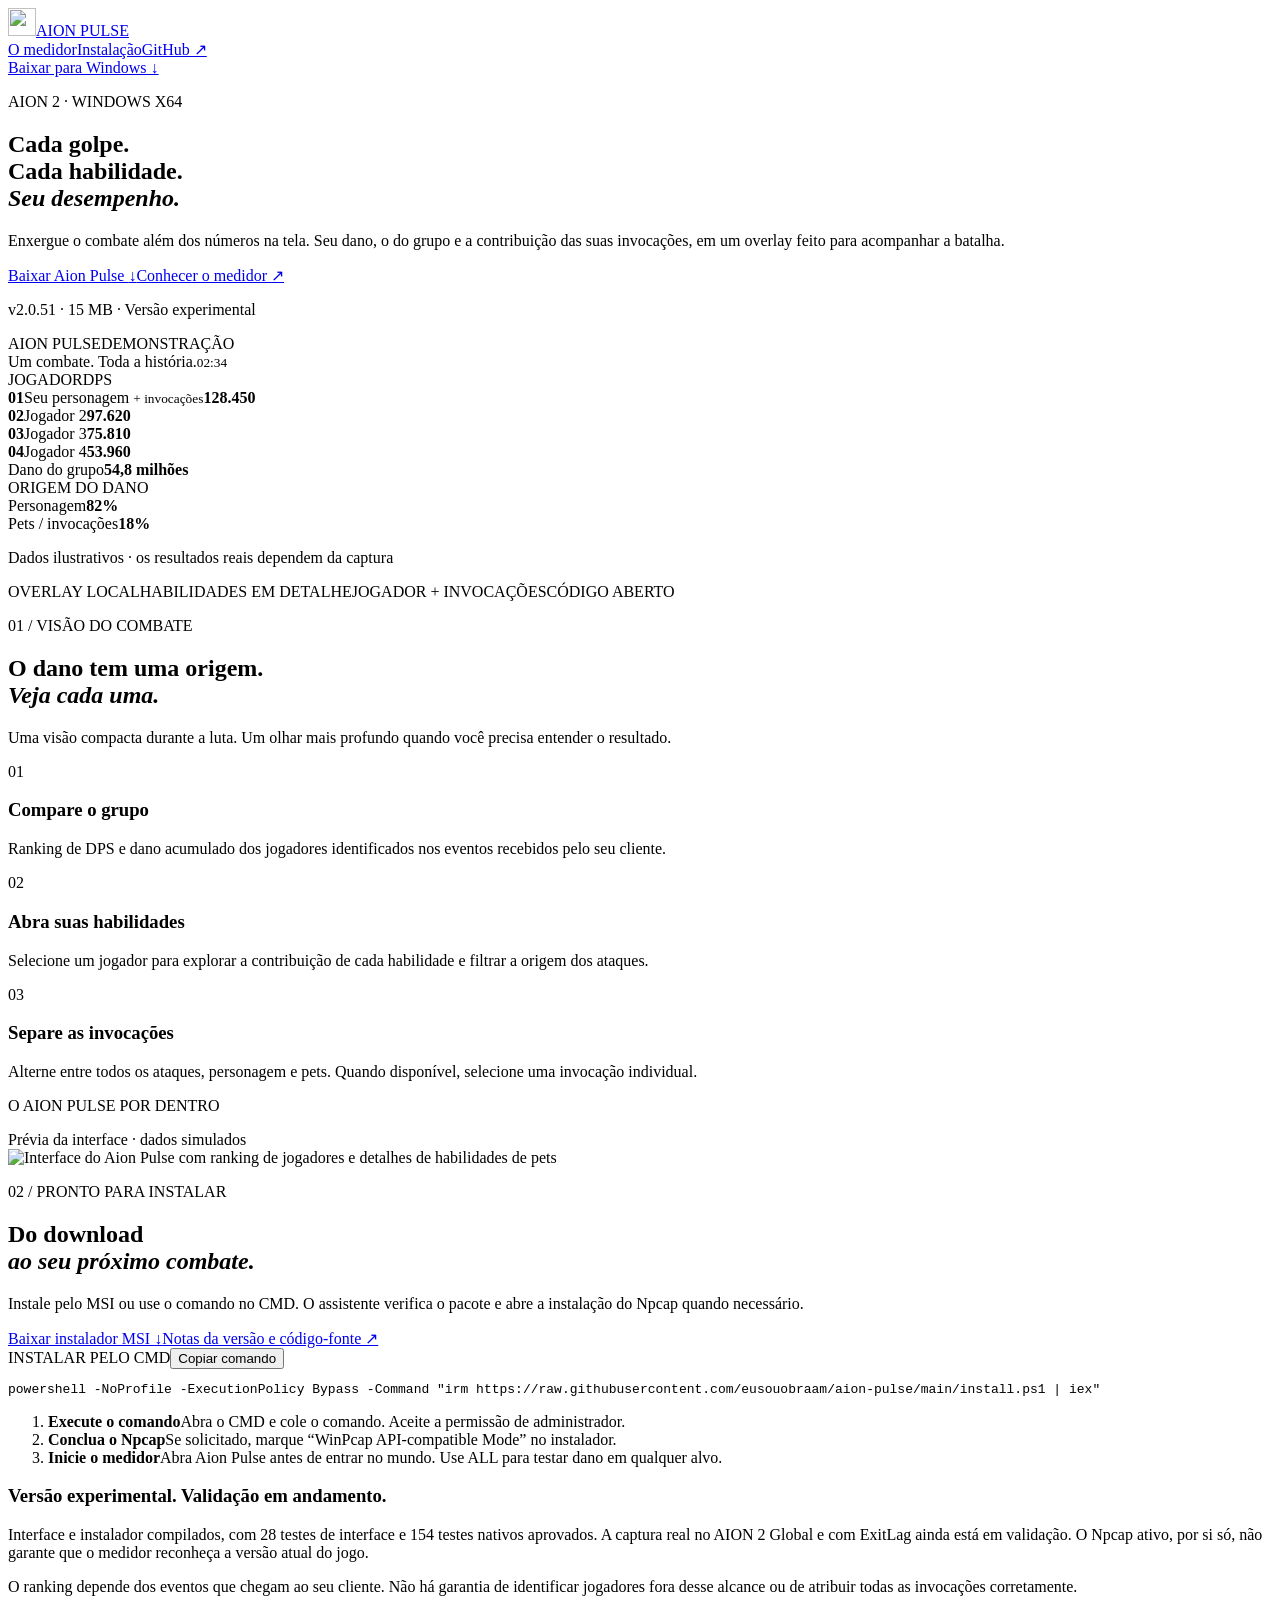
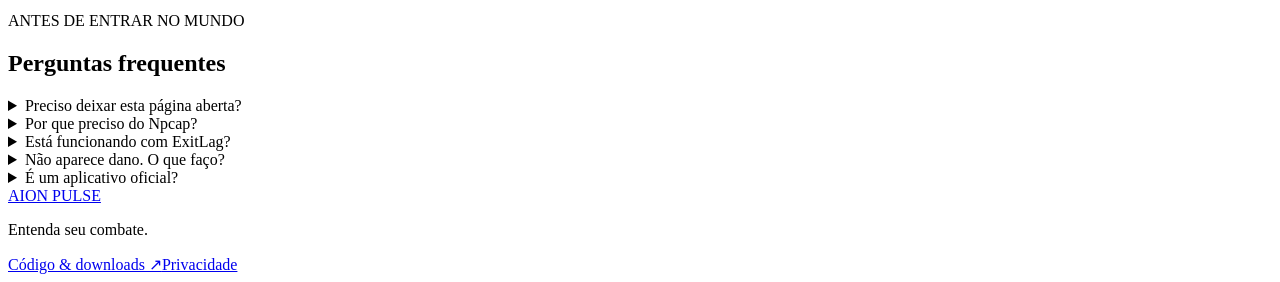
==== web/index.html @ 437a726d "Publish Aion Pulse landing page and verified Windows installer workflow" ====
<!doctype html>
<html lang="pt-BR">
<head><meta charset="utf-8"><meta name="viewport" content="width=device-width,initial-scale=1"><title>Aion Pulse — cada golpe conta</title><meta name="description" content="Medidor de dano para AION 2. Explore DPS, habilidades e invocações em um overlay para Windows. Baixe a versão experimental do Aion Pulse."><meta name="theme-color" content="#0b111b"><link rel="stylesheet" href="/style.css"><link rel="icon" href="/pulse-mark.svg"><script defer src="/app.js"></script><script>window.va=window.va||function(){(window.vaq=window.vaq||[]).push(arguments)};</script><script defer src="/_vercel/insights/script.js"></script></head>
<body>
<header class="nav"><a class="brand" href="#"><img src="/pulse-mark.svg" width="28" height="28" alt="">AION <span>PULSE</span></a><nav aria-label="Principal"><a href="#visao">O medidor</a><a href="#instalar">Instalação</a><a href="https://github.com/eusouobraam/aion-pulse" target="_blank" rel="noopener">GitHub ↗</a></nav><a class="nav-download" href="#instalar">Baixar para Windows ↓</a></header>
<main>
<section class="hero"><div class="hero-glow" aria-hidden="true"></div><div class="hero-copy"><p class="eyebrow"><span></span> AION 2 · WINDOWS X64</p><h1>Cada golpe.<br>Cada habilidade.<br><em>Seu desempenho.</em></h1><p class="intro">Enxergue o combate além dos números na tela. Seu dano, o do grupo e a contribuição das suas invocações, em um overlay feito para acompanhar a batalha.</p><div class="actions"><a class="button primary" href="https://github.com/eusouobraam/aion-pulse/releases/download/v2.0.51/Aion-Pulse-2.0.51-x64.msi" data-track="download_msi">Baixar Aion Pulse <span>↓</span></a><a class="button secondary" href="#visao">Conhecer o medidor <span>↗</span></a></div><p class="release">v2.0.51 <span>·</span> 15 MB <span>·</span> Versão experimental</p></div>
<div class="hero-visual"><div class="orbit" aria-hidden="true"></div><div class="meter"><div class="meter-head"><span class="tiny">AION PULSE</span><span class="live">DEMONSTRAÇÃO</span></div><div class="encounter"><span>Um combate. Toda a história.</span><small>02:34</small></div><div class="meter-labels"><span>JOGADOR</span><span>DPS</span></div><div class="player first"><i style="--fill:100%"></i><b>01</b><span>Seu personagem <small>+ invocações</small></span><strong>128.450</strong></div><div class="player"><i style="--fill:76%"></i><b>02</b><span>Jogador 2</span><strong>97.620</strong></div><div class="player"><i style="--fill:59%"></i><b>03</b><span>Jogador 3</span><strong>75.810</strong></div><div class="player"><i style="--fill:42%"></i><b>04</b><span>Jogador 4</span><strong>53.960</strong></div><div class="meter-bottom"><span>Dano do grupo</span><strong>54,8 milhões</strong></div></div><div class="pet-card"><span class="tiny">ORIGEM DO DANO</span><div><span>Personagem</span><strong>82%</strong></div><div class="source-bar"><i></i></div><div><span>Pets / invocações</span><strong class="gold">18%</strong></div></div><p class="visual-caption">Dados ilustrativos · os resultados reais dependem da captura</p></div></section>
<div class="ribbon"><span>OVERLAY LOCAL</span><span>HABILIDADES EM DETALHE</span><span>JOGADOR + INVOCAÇÕES</span><span>CÓDIGO ABERTO</span></div>
<section class="section overview" id="visao"><div><p class="eyebrow">01 / VISÃO DO COMBATE</p><h2>O dano tem uma origem.<br><em>Veja cada uma.</em></h2></div><p>Uma visão compacta durante a luta. Um olhar mais profundo quando você precisa entender o resultado.</p><div class="features"><article><span class="feature-number">01</span><h3>Compare o grupo</h3><p>Ranking de DPS e dano acumulado dos jogadores identificados nos eventos recebidos pelo seu cliente.</p></article><article><span class="feature-number">02</span><h3>Abra suas habilidades</h3><p>Selecione um jogador para explorar a contribuição de cada habilidade e filtrar a origem dos ataques.</p></article><article><span class="feature-number">03</span><h3>Separe as invocações</h3><p>Alterne entre todos os ataques, personagem e pets. Quando disponível, selecione uma invocação individual.</p></article></div></section>
<section class="section screenshot-section"><div class="screenshot-title"><p class="eyebrow">O AION PULSE POR DENTRO</p><span>Prévia da interface · dados simulados</span></div><img src="/preview.jpg" alt="Interface do Aion Pulse com ranking de jogadores e detalhes de habilidades de pets" loading="lazy" width="1400" height="900"></section>
<section class="section install" id="instalar"><div class="install-copy"><p class="eyebrow">02 / PRONTO PARA INSTALAR</p><h2>Do download<br><em>ao seu próximo combate.</em></h2><p>Instale pelo MSI ou use o comando no CMD. O assistente verifica o pacote e abre a instalação do Npcap quando necessário.</p><a class="button primary" href="https://github.com/eusouobraam/aion-pulse/releases/download/v2.0.51/Aion-Pulse-2.0.51-x64.msi" data-track="download_msi">Baixar instalador MSI <span>↓</span></a><a class="text-link" href="https://github.com/eusouobraam/aion-pulse/releases/tag/v2.0.51">Notas da versão e código-fonte ↗</a></div><div class="install-panel"><div class="terminal-head"><span>INSTALAR PELO CMD</span><button id="copy-command" type="button">Copiar comando</button></div><pre><code id="install-command">powershell -NoProfile -ExecutionPolicy Bypass -Command "irm https://raw.githubusercontent.com/eusouobraam/aion-pulse/main/install.ps1 | iex"</code></pre><p id="copy-status" role="status" aria-live="polite"></p><ol><li><strong>Execute o comando</strong><span>Abra o CMD e cole o comando. Aceite a permissão de administrador.</span></li><li><strong>Conclua o Npcap</strong><span>Se solicitado, marque “WinPcap API-compatible Mode” no instalador.</span></li><li><strong>Inicie o medidor</strong><span>Abra Aion Pulse antes de entrar no mundo. Use ALL para testar dano em qualquer alvo.</span></li></ol></div></section>
<section class="section status"><div><span class="status-dot"></span><h3>Versão experimental. Validação em andamento.</h3></div><p>Interface e instalador compilados, com 28 testes de interface e 154 testes nativos aprovados. A captura real no AION 2 Global e com ExitLag ainda está em validação. O Npcap ativo, por si só, não garante que o medidor reconheça a versão atual do jogo.</p><p>O ranking depende dos eventos que chegam ao seu cliente. Não há garantia de identificar jogadores fora desse alcance ou de atribuir todas as invocações corretamente.</p></section>
<section class="section faq"><p class="eyebrow">ANTES DE ENTRAR NO MUNDO</p><h2>Perguntas frequentes</h2><details><summary>Preciso deixar esta página aberta?</summary><p>Não. O MSI instala um aplicativo local para Windows. Você não precisa de navegador, Node.js ou Rust para executá-lo.</p></details><details><summary>Por que preciso do Npcap?</summary><p>O medidor usa o Npcap para capturar os eventos de rede usados pelo parser de combate. Ele é instalado separadamente pelo site oficial. A edição gratuita exige instalação interativa.</p></details><details><summary>Está funcionando com ExitLag?</summary><p>O código possui suporte de captura em interfaces virtuais e loopback, mas a compatibilidade nesta versão ainda precisa de validação real. Não prometemos funcionamento confirmado com ExitLag.</p></details><details><summary>Não aparece dano. O que faço?</summary><p>Confirme o Npcap instalado, reabra o medidor com administrador e selecione ALL. Se continuar vazio, ative o registro de depuração em Diagnóstico e abra um relato no GitHub. Revise o registro antes de publicá-lo: ele pode conter nomes e informações da sua conexão.</p></details><details><summary>É um aplicativo oficial?</summary><p>Não. Aion Pulse é um projeto independente, baseado no A2Tools DPS Meter e distribuído sob GPL-3.0. AION 2 e suas marcas pertencem aos respectivos titulares.</p></details></section>
</main><footer><a class="brand" href="#">AION <span>PULSE</span></a><p>Entenda seu combate.</p><div><a href="https://github.com/eusouobraam/aion-pulse">Código & downloads ↗</a><a href="/privacidade.html">Privacidade</a></div></footer>
</body></html>
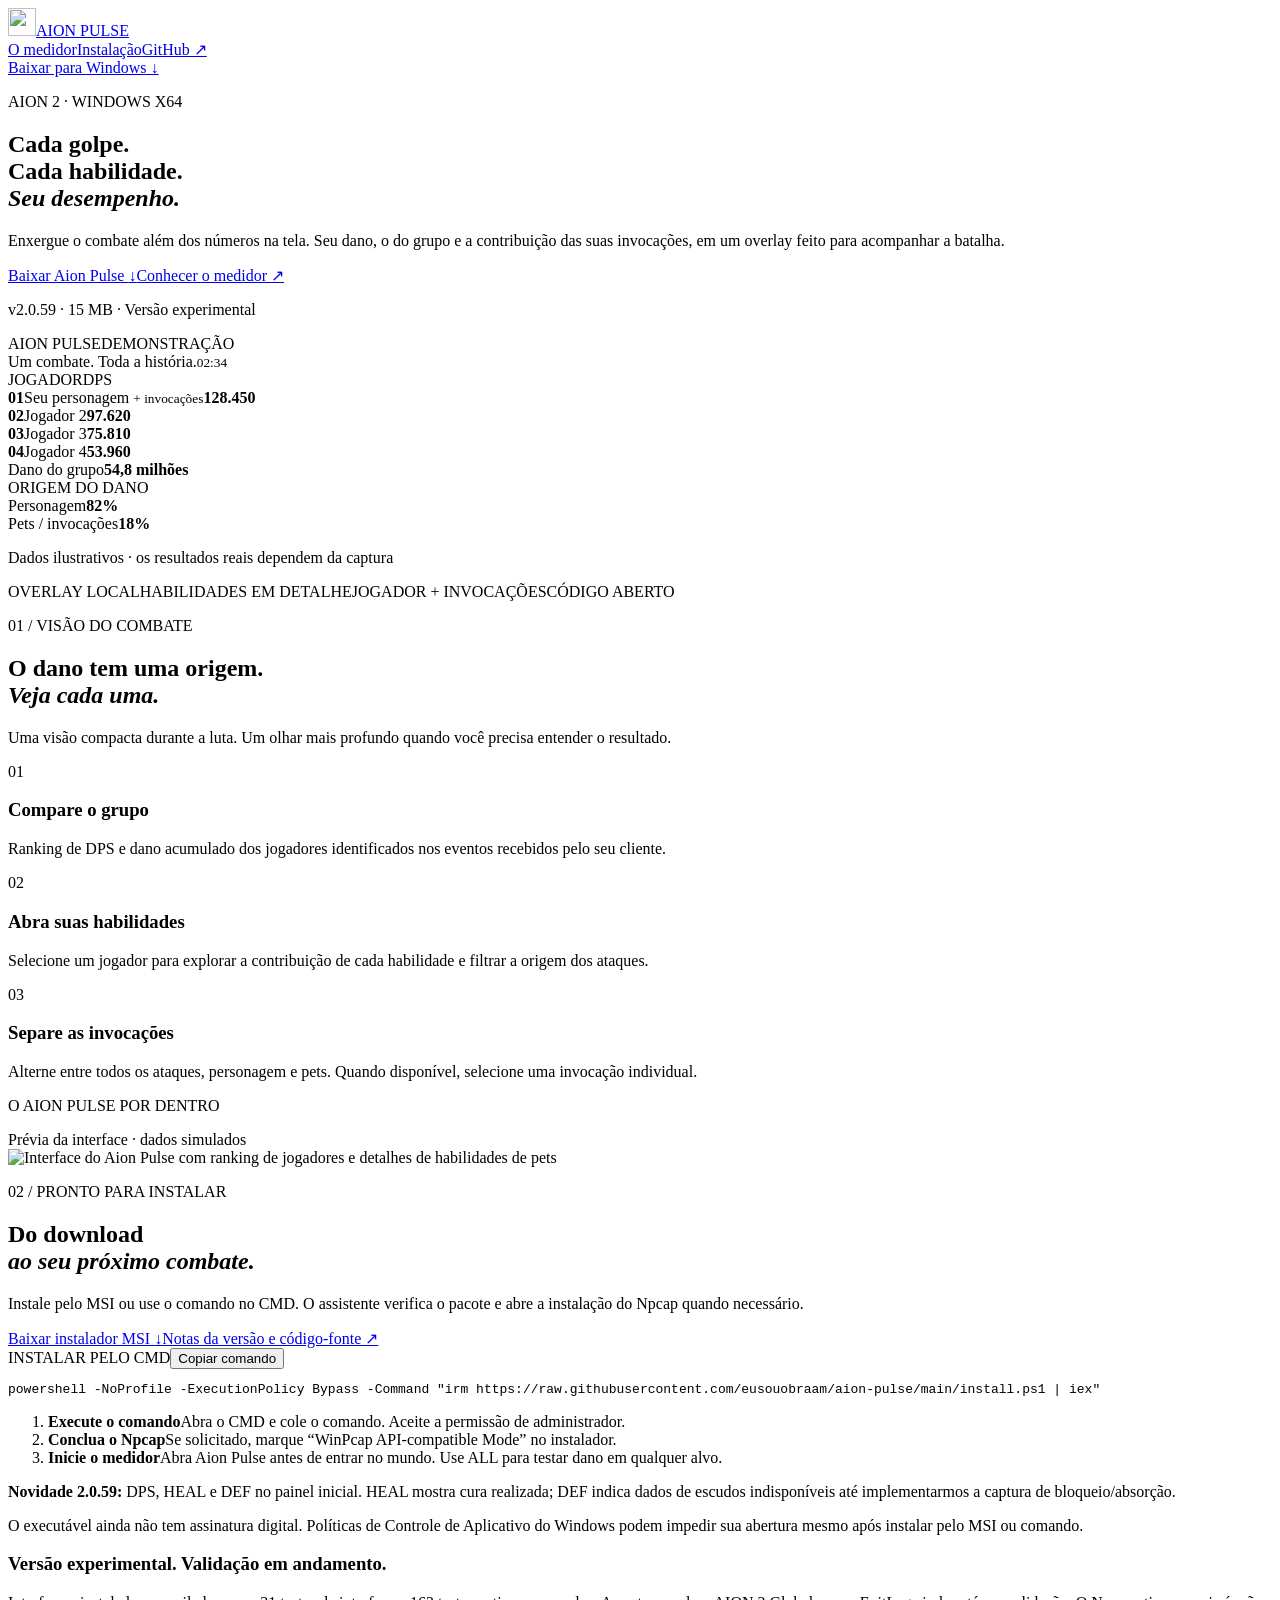
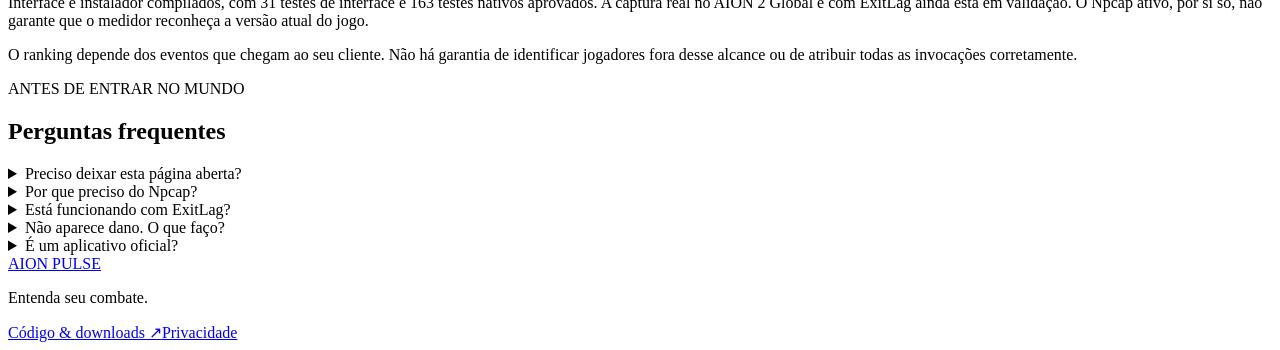
==== commit 3e58d6fa: "Update landing downloads and feature status to 2.0.59" ====
--- a/web/index.html
+++ b/web/index.html
@@ -4,13 +4,13 @@
 <body>
 <header class="nav"><a class="brand" href="#"><img src="/pulse-mark.svg" width="28" height="28" alt="">AION <span>PULSE</span></a><nav aria-label="Principal"><a href="#visao">O medidor</a><a href="#instalar">Instalação</a><a href="https://github.com/eusouobraam/aion-pulse" target="_blank" rel="noopener">GitHub ↗</a></nav><a class="nav-download" href="#instalar">Baixar para Windows ↓</a></header>
 <main>
-<section class="hero"><div class="hero-glow" aria-hidden="true"></div><div class="hero-copy"><p class="eyebrow"><span></span> AION 2 · WINDOWS X64</p><h1>Cada golpe.<br>Cada habilidade.<br><em>Seu desempenho.</em></h1><p class="intro">Enxergue o combate além dos números na tela. Seu dano, o do grupo e a contribuição das suas invocações, em um overlay feito para acompanhar a batalha.</p><div class="actions"><a class="button primary" href="https://github.com/eusouobraam/aion-pulse/releases/download/v2.0.51/Aion-Pulse-2.0.51-x64.msi" data-track="download_msi">Baixar Aion Pulse <span>↓</span></a><a class="button secondary" href="#visao">Conhecer o medidor <span>↗</span></a></div><p class="release">v2.0.51 <span>·</span> 15 MB <span>·</span> Versão experimental</p></div>
+<section class="hero"><div class="hero-glow" aria-hidden="true"></div><div class="hero-copy"><p class="eyebrow"><span></span> AION 2 · WINDOWS X64</p><h1>Cada golpe.<br>Cada habilidade.<br><em>Seu desempenho.</em></h1><p class="intro">Enxergue o combate além dos números na tela. Seu dano, o do grupo e a contribuição das suas invocações, em um overlay feito para acompanhar a batalha.</p><div class="actions"><a class="button primary" href="https://github.com/eusouobraam/aion-pulse/releases/download/v2.0.59/Aion-Pulse-2.0.59-x64.msi" data-track="download_msi">Baixar Aion Pulse <span>↓</span></a><a class="button secondary" href="#visao">Conhecer o medidor <span>↗</span></a></div><p class="release">v2.0.59 <span>·</span> 15 MB <span>·</span> Versão experimental</p></div>
 <div class="hero-visual"><div class="orbit" aria-hidden="true"></div><div class="meter"><div class="meter-head"><span class="tiny">AION PULSE</span><span class="live">DEMONSTRAÇÃO</span></div><div class="encounter"><span>Um combate. Toda a história.</span><small>02:34</small></div><div class="meter-labels"><span>JOGADOR</span><span>DPS</span></div><div class="player first"><i style="--fill:100%"></i><b>01</b><span>Seu personagem <small>+ invocações</small></span><strong>128.450</strong></div><div class="player"><i style="--fill:76%"></i><b>02</b><span>Jogador 2</span><strong>97.620</strong></div><div class="player"><i style="--fill:59%"></i><b>03</b><span>Jogador 3</span><strong>75.810</strong></div><div class="player"><i style="--fill:42%"></i><b>04</b><span>Jogador 4</span><strong>53.960</strong></div><div class="meter-bottom"><span>Dano do grupo</span><strong>54,8 milhões</strong></div></div><div class="pet-card"><span class="tiny">ORIGEM DO DANO</span><div><span>Personagem</span><strong>82%</strong></div><div class="source-bar"><i></i></div><div><span>Pets / invocações</span><strong class="gold">18%</strong></div></div><p class="visual-caption">Dados ilustrativos · os resultados reais dependem da captura</p></div></section>
 <div class="ribbon"><span>OVERLAY LOCAL</span><span>HABILIDADES EM DETALHE</span><span>JOGADOR + INVOCAÇÕES</span><span>CÓDIGO ABERTO</span></div>
 <section class="section overview" id="visao"><div><p class="eyebrow">01 / VISÃO DO COMBATE</p><h2>O dano tem uma origem.<br><em>Veja cada uma.</em></h2></div><p>Uma visão compacta durante a luta. Um olhar mais profundo quando você precisa entender o resultado.</p><div class="features"><article><span class="feature-number">01</span><h3>Compare o grupo</h3><p>Ranking de DPS e dano acumulado dos jogadores identificados nos eventos recebidos pelo seu cliente.</p></article><article><span class="feature-number">02</span><h3>Abra suas habilidades</h3><p>Selecione um jogador para explorar a contribuição de cada habilidade e filtrar a origem dos ataques.</p></article><article><span class="feature-number">03</span><h3>Separe as invocações</h3><p>Alterne entre todos os ataques, personagem e pets. Quando disponível, selecione uma invocação individual.</p></article></div></section>
 <section class="section screenshot-section"><div class="screenshot-title"><p class="eyebrow">O AION PULSE POR DENTRO</p><span>Prévia da interface · dados simulados</span></div><img src="/preview.jpg" alt="Interface do Aion Pulse com ranking de jogadores e detalhes de habilidades de pets" loading="lazy" width="1400" height="900"></section>
-<section class="section install" id="instalar"><div class="install-copy"><p class="eyebrow">02 / PRONTO PARA INSTALAR</p><h2>Do download<br><em>ao seu próximo combate.</em></h2><p>Instale pelo MSI ou use o comando no CMD. O assistente verifica o pacote e abre a instalação do Npcap quando necessário.</p><a class="button primary" href="https://github.com/eusouobraam/aion-pulse/releases/download/v2.0.51/Aion-Pulse-2.0.51-x64.msi" data-track="download_msi">Baixar instalador MSI <span>↓</span></a><a class="text-link" href="https://github.com/eusouobraam/aion-pulse/releases/tag/v2.0.51">Notas da versão e código-fonte ↗</a></div><div class="install-panel"><div class="terminal-head"><span>INSTALAR PELO CMD</span><button id="copy-command" type="button">Copiar comando</button></div><pre><code id="install-command">powershell -NoProfile -ExecutionPolicy Bypass -Command "irm https://raw.githubusercontent.com/eusouobraam/aion-pulse/main/install.ps1 | iex"</code></pre><p id="copy-status" role="status" aria-live="polite"></p><ol><li><strong>Execute o comando</strong><span>Abra o CMD e cole o comando. Aceite a permissão de administrador.</span></li><li><strong>Conclua o Npcap</strong><span>Se solicitado, marque “WinPcap API-compatible Mode” no instalador.</span></li><li><strong>Inicie o medidor</strong><span>Abra Aion Pulse antes de entrar no mundo. Use ALL para testar dano em qualquer alvo.</span></li></ol></div></section>
-<section class="section status"><div><span class="status-dot"></span><h3>Versão experimental. Validação em andamento.</h3></div><p>Interface e instalador compilados, com 28 testes de interface e 154 testes nativos aprovados. A captura real no AION 2 Global e com ExitLag ainda está em validação. O Npcap ativo, por si só, não garante que o medidor reconheça a versão atual do jogo.</p><p>O ranking depende dos eventos que chegam ao seu cliente. Não há garantia de identificar jogadores fora desse alcance ou de atribuir todas as invocações corretamente.</p></section>
+<section class="section install" id="instalar"><div class="install-copy"><p class="eyebrow">02 / PRONTO PARA INSTALAR</p><h2>Do download<br><em>ao seu próximo combate.</em></h2><p>Instale pelo MSI ou use o comando no CMD. O assistente verifica o pacote e abre a instalação do Npcap quando necessário.</p><a class="button primary" href="https://github.com/eusouobraam/aion-pulse/releases/download/v2.0.59/Aion-Pulse-2.0.59-x64.msi" data-track="download_msi">Baixar instalador MSI <span>↓</span></a><a class="text-link" href="https://github.com/eusouobraam/aion-pulse/releases/tag/v2.0.59">Notas da versão e código-fonte ↗</a></div><div class="install-panel"><div class="terminal-head"><span>INSTALAR PELO CMD</span><button id="copy-command" type="button">Copiar comando</button></div><pre><code id="install-command">powershell -NoProfile -ExecutionPolicy Bypass -Command "irm https://raw.githubusercontent.com/eusouobraam/aion-pulse/main/install.ps1 | iex"</code></pre><p id="copy-status" role="status" aria-live="polite"></p><ol><li><strong>Execute o comando</strong><span>Abra o CMD e cole o comando. Aceite a permissão de administrador.</span></li><li><strong>Conclua o Npcap</strong><span>Se solicitado, marque “WinPcap API-compatible Mode” no instalador.</span></li><li><strong>Inicie o medidor</strong><span>Abra Aion Pulse antes de entrar no mundo. Use ALL para testar dano em qualquer alvo.</span></li></ol></div></section>
+<section class="section status"><p><strong>Novidade 2.0.59:</strong> DPS, HEAL e DEF no painel inicial. HEAL mostra cura realizada; DEF indica dados de escudos indisponíveis até implementarmos a captura de bloqueio/absorção.</p><p>O executável ainda não tem assinatura digital. Políticas de Controle de Aplicativo do Windows podem impedir sua abertura mesmo após instalar pelo MSI ou comando.</p><div><span class="status-dot"></span><h3>Versão experimental. Validação em andamento.</h3></div><p>Interface e instalador compilados, com 31 testes de interface e 163 testes nativos aprovados. A captura real no AION 2 Global e com ExitLag ainda está em validação. O Npcap ativo, por si só, não garante que o medidor reconheça a versão atual do jogo.</p><p>O ranking depende dos eventos que chegam ao seu cliente. Não há garantia de identificar jogadores fora desse alcance ou de atribuir todas as invocações corretamente.</p></section>
 <section class="section faq"><p class="eyebrow">ANTES DE ENTRAR NO MUNDO</p><h2>Perguntas frequentes</h2><details><summary>Preciso deixar esta página aberta?</summary><p>Não. O MSI instala um aplicativo local para Windows. Você não precisa de navegador, Node.js ou Rust para executá-lo.</p></details><details><summary>Por que preciso do Npcap?</summary><p>O medidor usa o Npcap para capturar os eventos de rede usados pelo parser de combate. Ele é instalado separadamente pelo site oficial. A edição gratuita exige instalação interativa.</p></details><details><summary>Está funcionando com ExitLag?</summary><p>O código possui suporte de captura em interfaces virtuais e loopback, mas a compatibilidade nesta versão ainda precisa de validação real. Não prometemos funcionamento confirmado com ExitLag.</p></details><details><summary>Não aparece dano. O que faço?</summary><p>Confirme o Npcap instalado, reabra o medidor com administrador e selecione ALL. Se continuar vazio, ative o registro de depuração em Diagnóstico e abra um relato no GitHub. Revise o registro antes de publicá-lo: ele pode conter nomes e informações da sua conexão.</p></details><details><summary>É um aplicativo oficial?</summary><p>Não. Aion Pulse é um projeto independente, baseado no A2Tools DPS Meter e distribuído sob GPL-3.0. AION 2 e suas marcas pertencem aos respectivos titulares.</p></details></section>
 </main><footer><a class="brand" href="#">AION <span>PULSE</span></a><p>Entenda seu combate.</p><div><a href="https://github.com/eusouobraam/aion-pulse">Código & downloads ↗</a><a href="/privacidade.html">Privacidade</a></div></footer>
 </body></html>
